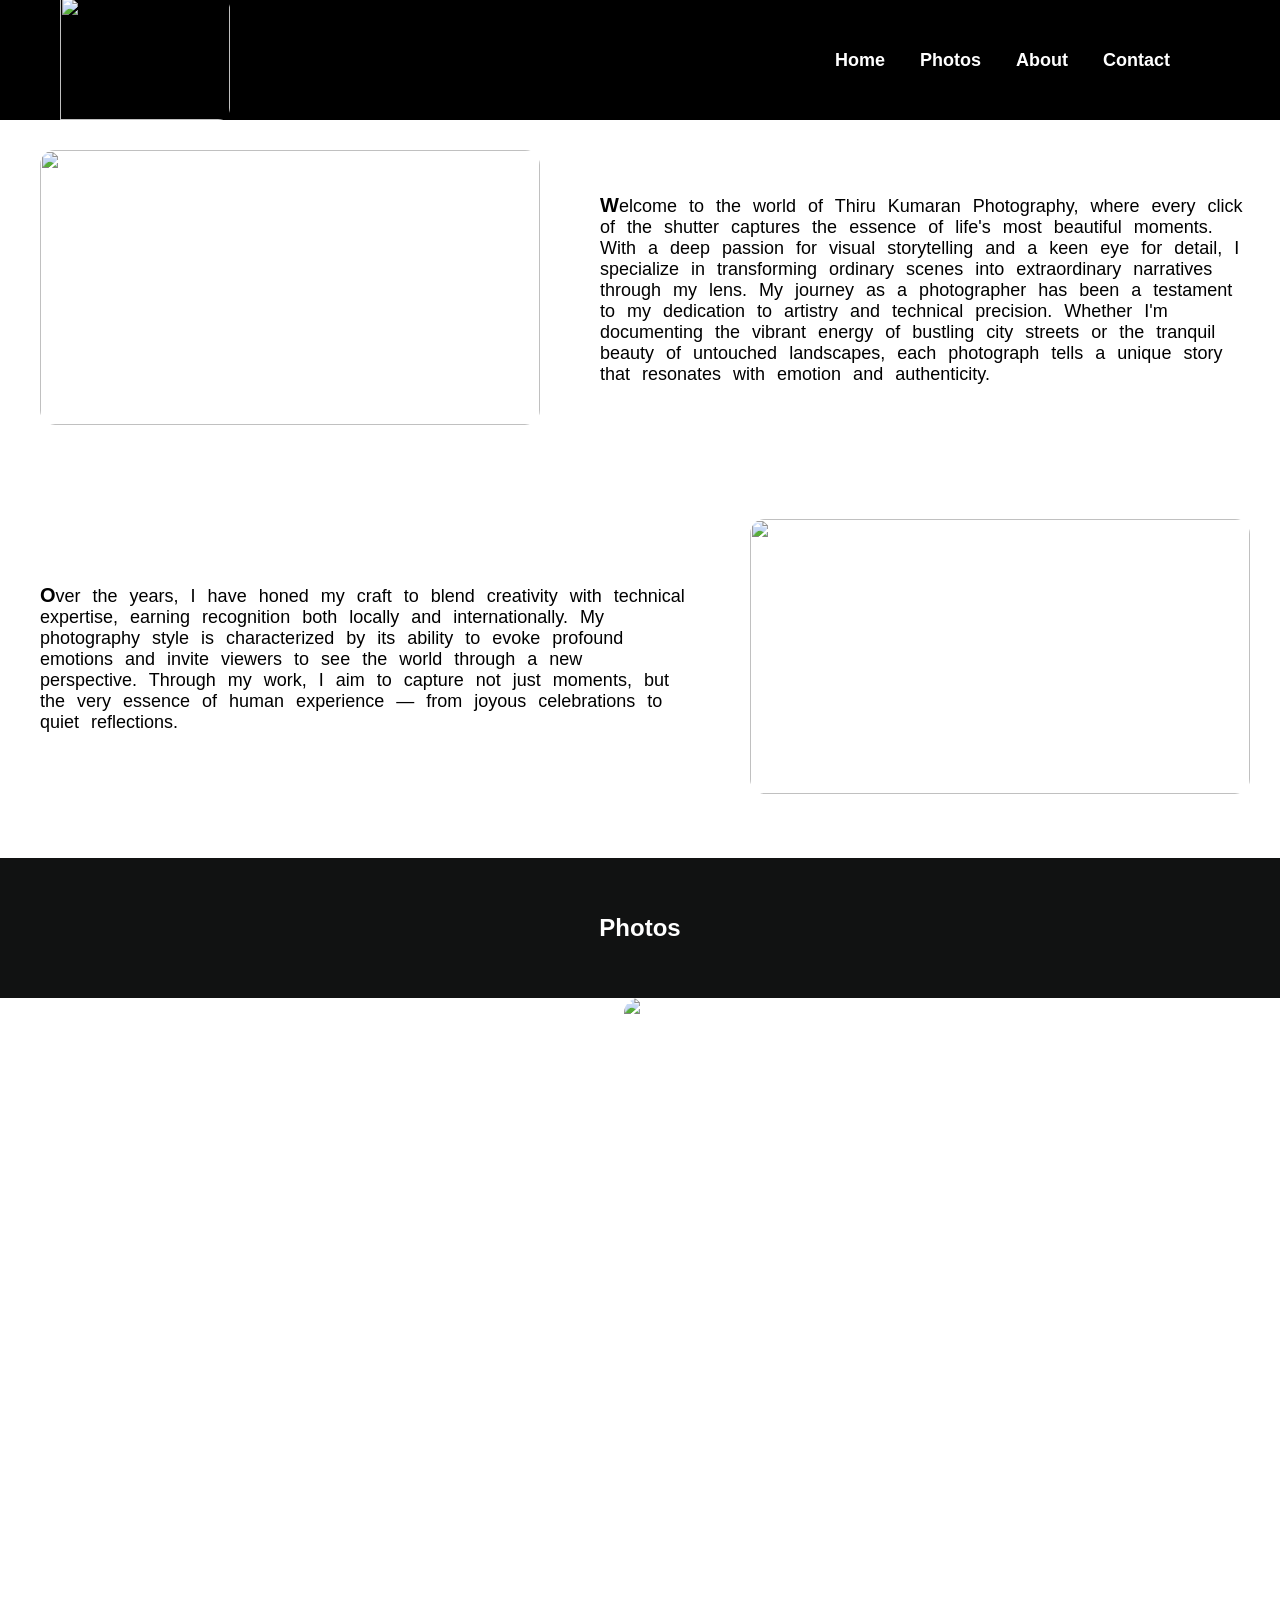
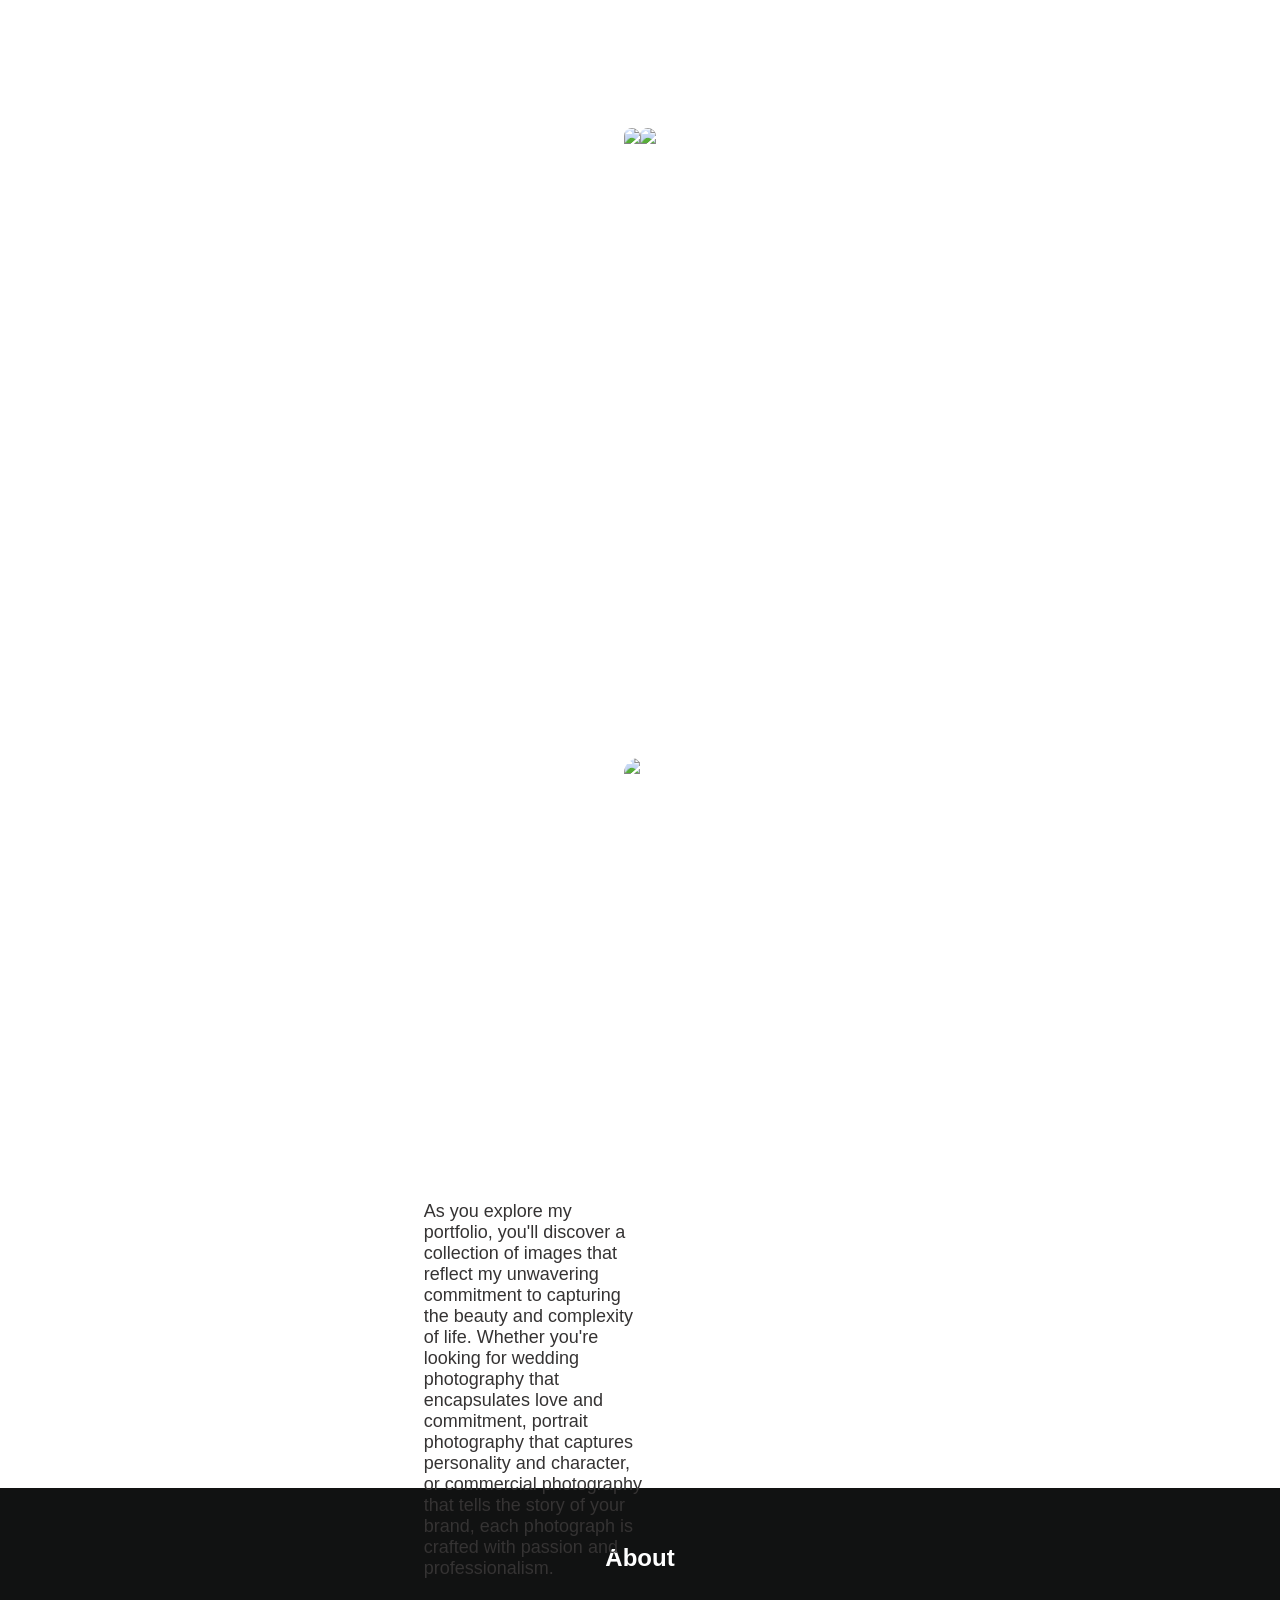
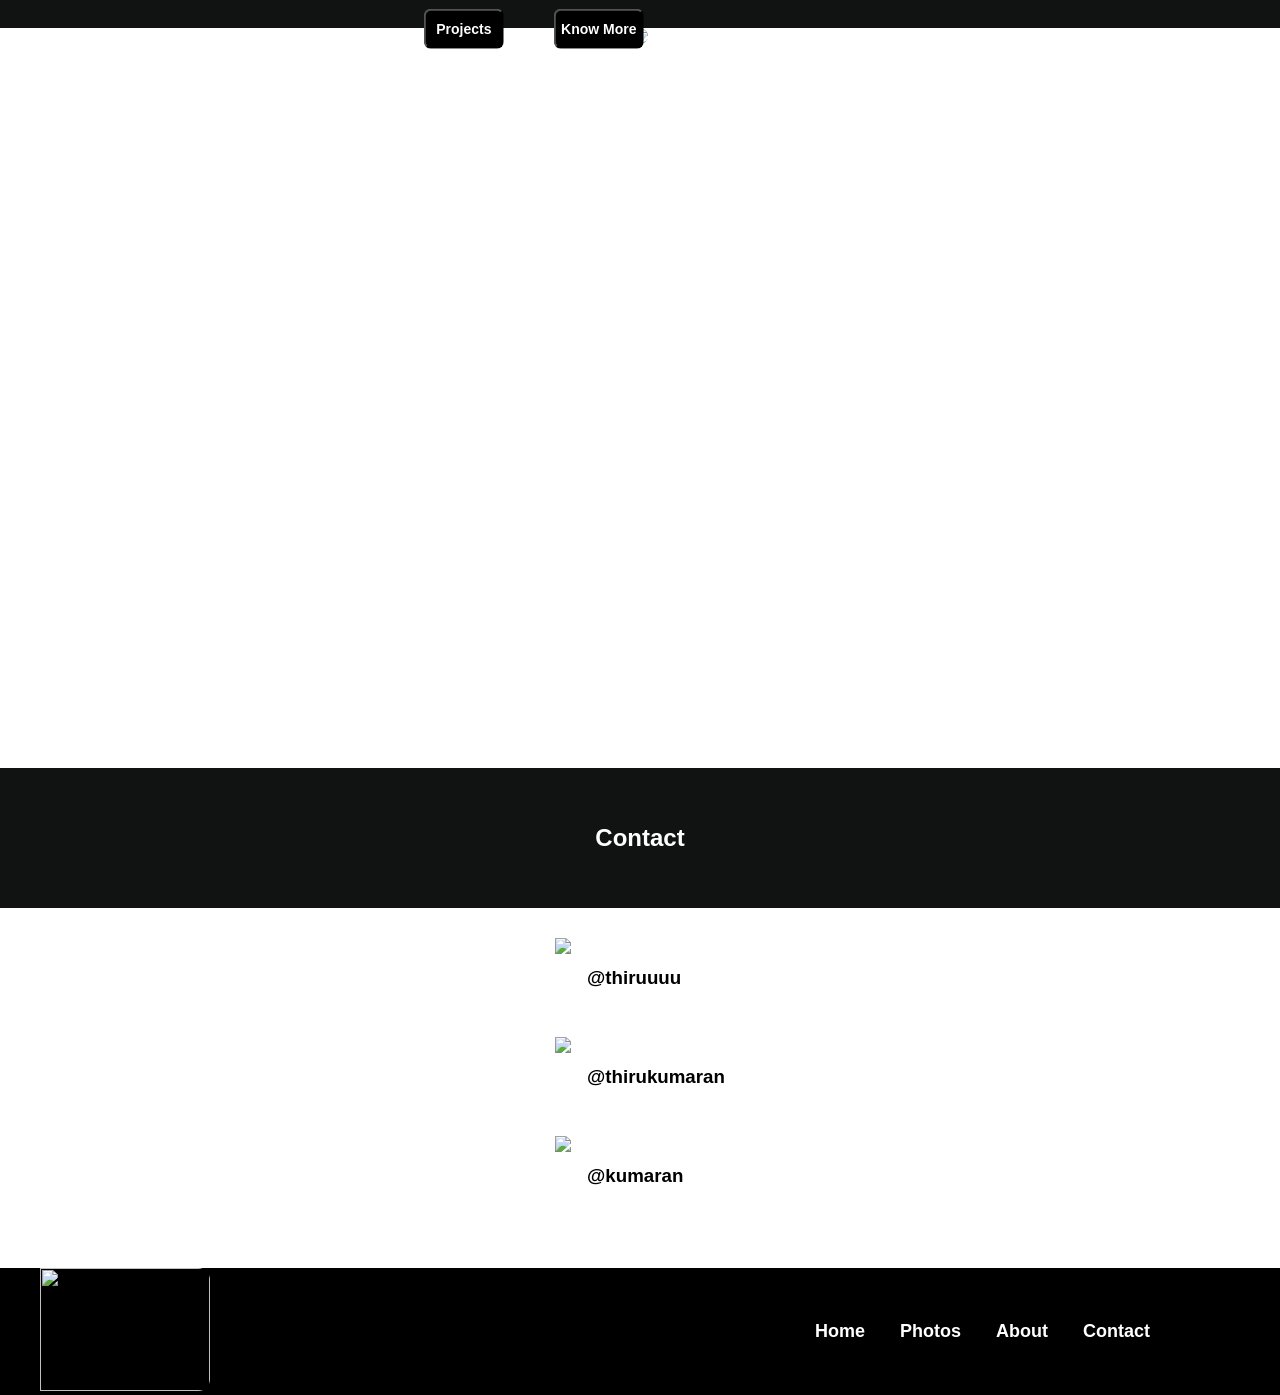
==== index.html @ aa4ffd06 "updated version" ====
<!DOCTYPE html>
<html lang="en">
<head>
    <meta charset="UTF-8">
    <meta name="viewport" content="width=device-width, initial-scale=1.0">
    <title>Kumaran Photography</title>
    <link rel="stylesheet" href="style.css">
    <link rel="shortcut icon" href="images/TK (1).png" type="image/x-icon">
</head>
<body>
    <header>
        <div class="logo">
            <img src="images/TK (1).png" class="klogo">
        </div>
        <div class="navbar">
            <ul>
                <li><a href="">Home</a></li>
                <li><a href="#photos">Photos</a></li>
                <li><a href="#about">About</a></li>
                <li><a href="#contact">Contact</a></li>
            </ul>
        </div>
    </header>
   <div class="main">

<div class="home">
    <div class="profile">
        <img src="C:\Users\Omar.Sultan\Personal-website-Kumaran-Photography-HTML-CSS\images\Screenshot 2026-07-08 143023.png" class="profile1">
    </div>

    <div class="homecontent">
        <p class="p1content">
            <strong style="font-size: 20px;">W</strong>elcome to the world of Thiru Kumaran Photography, where every click of the shutter captures the essence of life's most beautiful moments. With a deep passion for visual storytelling and a keen eye for detail, I specialize in transforming ordinary scenes into extraordinary narratives through my lens. My journey as a photographer has been a testament to my dedication to artistry and technical precision. Whether I'm documenting the vibrant energy of bustling city streets or the tranquil beauty of untouched landscapes, each photograph tells a unique story that resonates with emotion and authenticity.
        </p>
    </div>
</div>

<div class="home">
    <div class="homecontent">
        <p class="p1content">
            <strong style="font-size: 20px;">O</strong>ver the years, I have honed my craft to blend creativity with technical expertise, earning recognition both locally and internationally. My photography style is characterized by its ability to evoke profound emotions and invite viewers to see the world through a new perspective. Through my work, I aim to capture not just moments, but the very essence of human experience — from joyous celebrations to quiet reflections.
        </p>
    </div>
    <div class="profile">
        <img src="images/profile.jpg" class="profile1">
    </div>
</div>

    <div class="pdiv1" id="photos">
        <h2>
                Photos
        </h2>
    </div>

    <div class="photos">
        <img src="images/nature.jpg" class="nature">
        <div class="photos1">
            <img src="images/flower.jpg" class="flowers">
            <img src="images/flowers1.jpg" class="flowers">
        </div>
        <img src="images/nature2.jpg" class="nature">

    </div>

    <div class="pdiv1" id="about">
        <h2>
                About
        </h2>
    </div>

    <div class="about">
        <img src="images/profile3.jpg" class="nature">
        <div class="abcontent">
            <p>
                As you explore my portfolio, you'll discover a collection of images that reflect my unwavering commitment to capturing the beauty and complexity of life. Whether you're looking for wedding photography that encapsulates love and commitment, portrait photography that captures personality and character, or commercial photography that tells the story of your brand, each photograph is crafted with passion and professionalism.

            </p>
            <div class="buttons">
                <button>
                    Projects
                </button>
                <button class="button1">
                    Know More
                </button>
            </div>
           
      </div>
    </div>

    <div class="pdiv2" id="contact">
        <h2>
                Contact 
        </h2>
    </div>

    <div class="contact">
        <div class="cdiv">
            <img src="images/insta.jpg" class="clogos">
            <h3><a href="" class="clink">@thiruuuu</a></h3>
        </div>

        <div class="cdiv">
            <img src="images/fb.jpg" class="clogos">
            <h3><a href="" class="clink">@thirukumaran</a></h3>
        </div>

        <div class="cdiv">
            <img src="images/twitter.png" class="clogos">
            <h3><a href="" class="clink">@kumaran</a></h3>
        </div>
    </div>

    <footer>
        <div class="logo">
            <img src="images/TK (1).png" class="klogo">
        </div>
        <div class="navbar">
            <ul>
                <li><a href="">Home</a></li>
                <li><a href="#photos">Photos</a></li>
                <li><a href="#about">About</a></li>
                <li><a href="#contact">Contact</a></li>
            </ul>
        </div>
    </footer>

   
</body>
</html>
---- style.css ----
*{
    margin: 0;
    padding: 0;
}
body{
    font-family: 'Segoe UI', Tahoma, Geneva, Verdana, sans-serif;
  
    
    
}
.main{
    display: flex;
    flex-direction: column;
    align-items: center;
    justify-content: center;
    gap: 30px;
    
}
header{
    background-color: rgb(0, 0, 0);
    height: 120px;
    width: 100%;
    display: flex;
    flex-direction: row;
    justify-content: space-between;
    padding-left: 20px ;
    padding-right: 20px;
    align-items: center;
}
footer{
    background-color: rgb(0, 0, 0);
    display: flex;
    flex-direction: row;
    justify-content: space-between;
    padding-left: 20px ;
    padding-right: 20px;
    align-items: center;
    width: 100%;
}

ul{
    list-style: none;
    display: flex;
    flex-direction: row;
    gap: 35px;
    margin-right: 130px;
   font-weight: bold;
   font-size: large;

}
a{
    text-decoration: none;
    color:white;
}
a:hover{
    color: rgb(245, 111, 255);
}
.klogo{
    height: 123px;
    width: 170px;
    border-radius: 12px;
    padding-left: 40px;
}
.profile1{
    height: 275px;
    border-radius: 15px;
    width:500px;
}
.home{
    display: flex;
    flex-direction: row;
    align-items: center;
    gap: 60px;
    padding: 30px;
    width:1200px;
}
.p1content{
    word-spacing: 7px;
    font-size: 18px;
    width: 650px;
}
.nature{
    height: 700px;
    border-radius: 15px;
}
.photos1{
   display: flex;
   flex-direction: row;
   justify-content: space-evenly;
   
   
}
.photos{
    margin-top: -30px;
    display: flex;
    flex-direction: column;
    gap: 30px;
}
.flowers{
    height: 600px;
    border-radius: 15px;
   
}
.pdiv1{
    color: white;
    background-color: rgb(17, 18, 18);
    text-align: center;
    display: flex;
    align-items: center;
    justify-content: center;
    width: 100%;
    height: 140px;
}
.about{
    margin-top: -30px;
    height: 800px;
    position: relative;
}
.abcontent{
    position:absolute;
    left: 50%;
    top: 50%;
    transform: translate(-95%, -180%);
    padding: 0.5rem;
    color: rgb(53, 51, 51);
    font-size: 18px;
}
button{
    margin-top: 30px;
    height: 40px;
    width: 60px;
    background-color: black;
    color: white;
    width: 80px;
    font-size: 14px;
    font-weight: bold;
    border-radius: 7px;

}
.button1{
    height: 40px;
    width: 90px;
    background-color: black;
    color: white;
}
.buttons{
    display: flex;
    flex-direction: row;
    gap: 50px;
}
.pdiv2{
    margin-top: -90px;
    color: white;
    background-color: rgb(17, 18, 18);
    text-align: center;
    display: flex;
    align-items: center;
    justify-content: center;
    width: 100%;
    height: 140px;
}

.contact{
    height: 300px;
}
.contact{
    display: flex;
    flex-direction: column;
    gap: 19px;

}

.clogos{
    height: 80px;
}
.cdiv{
    display: flex;
    align-items: center;
    gap: 16px;
}
.clink{
    text-decoration: none;
    color: black;
}
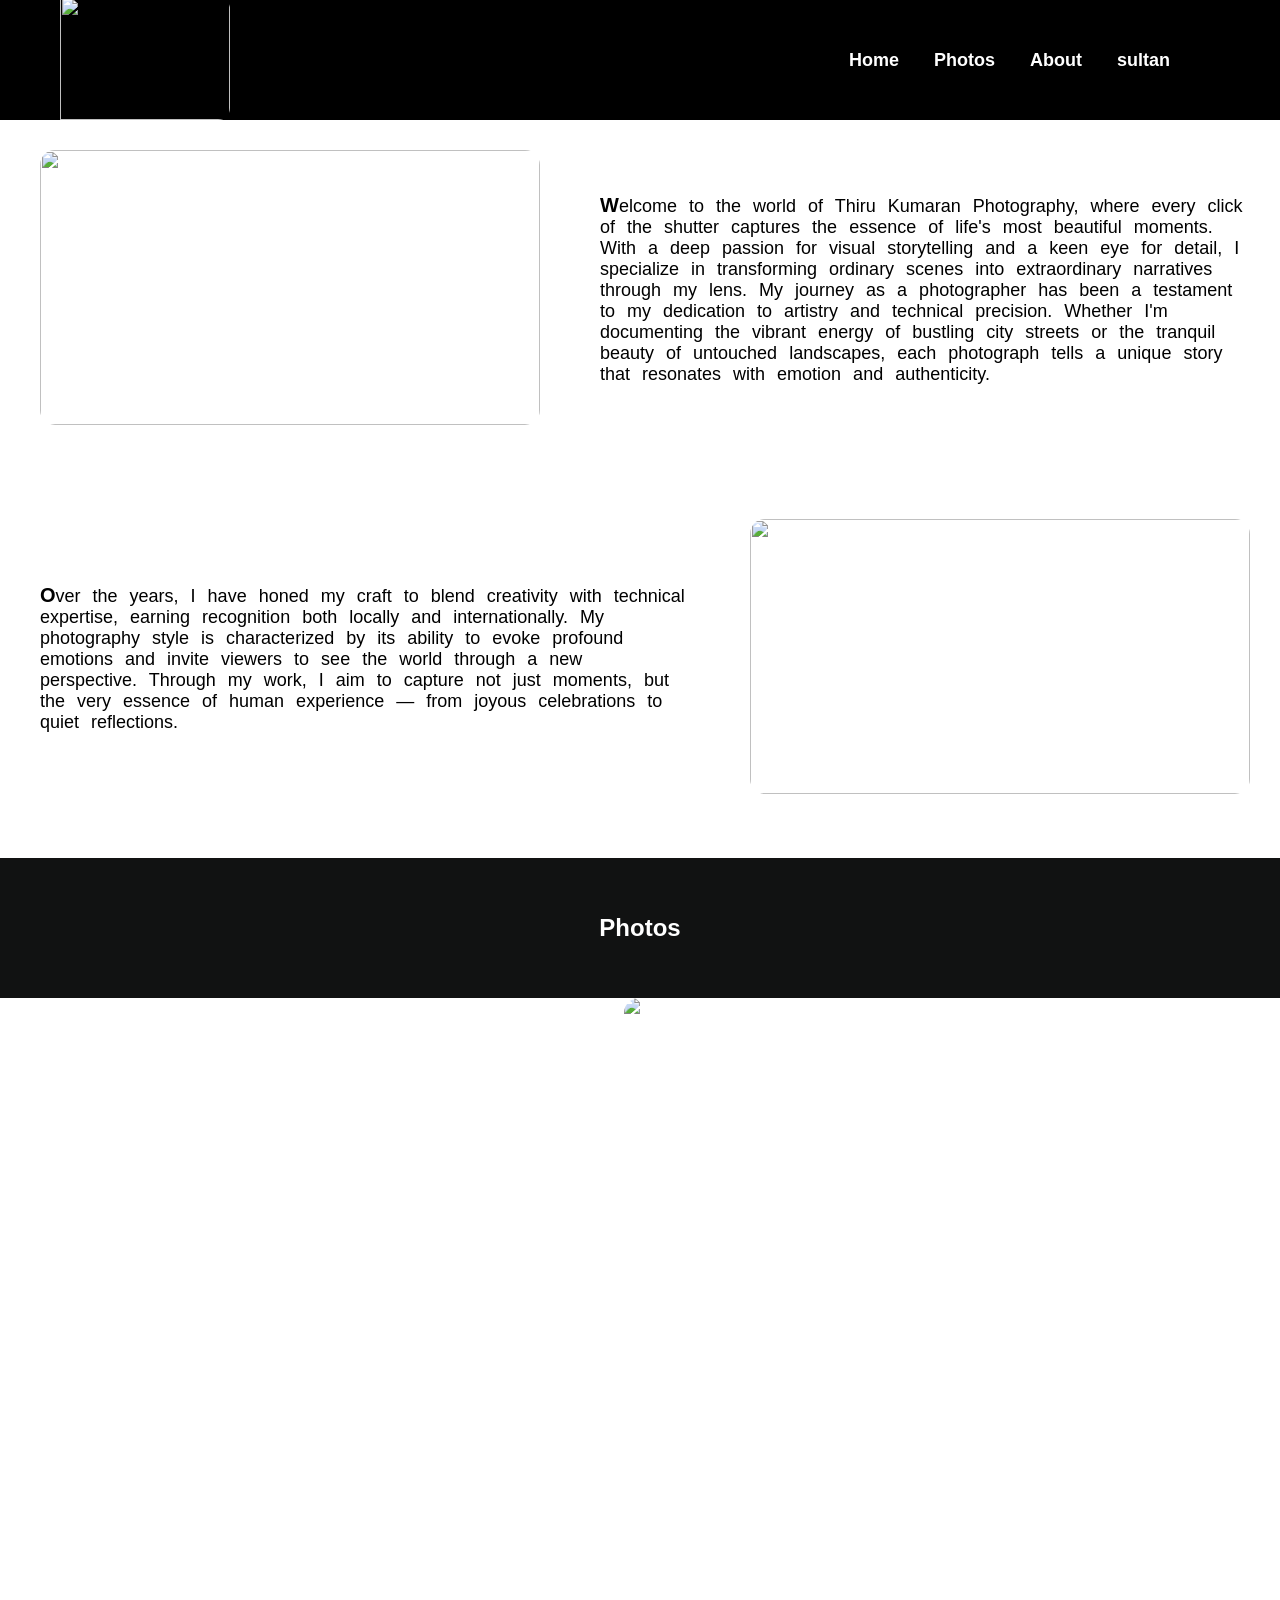
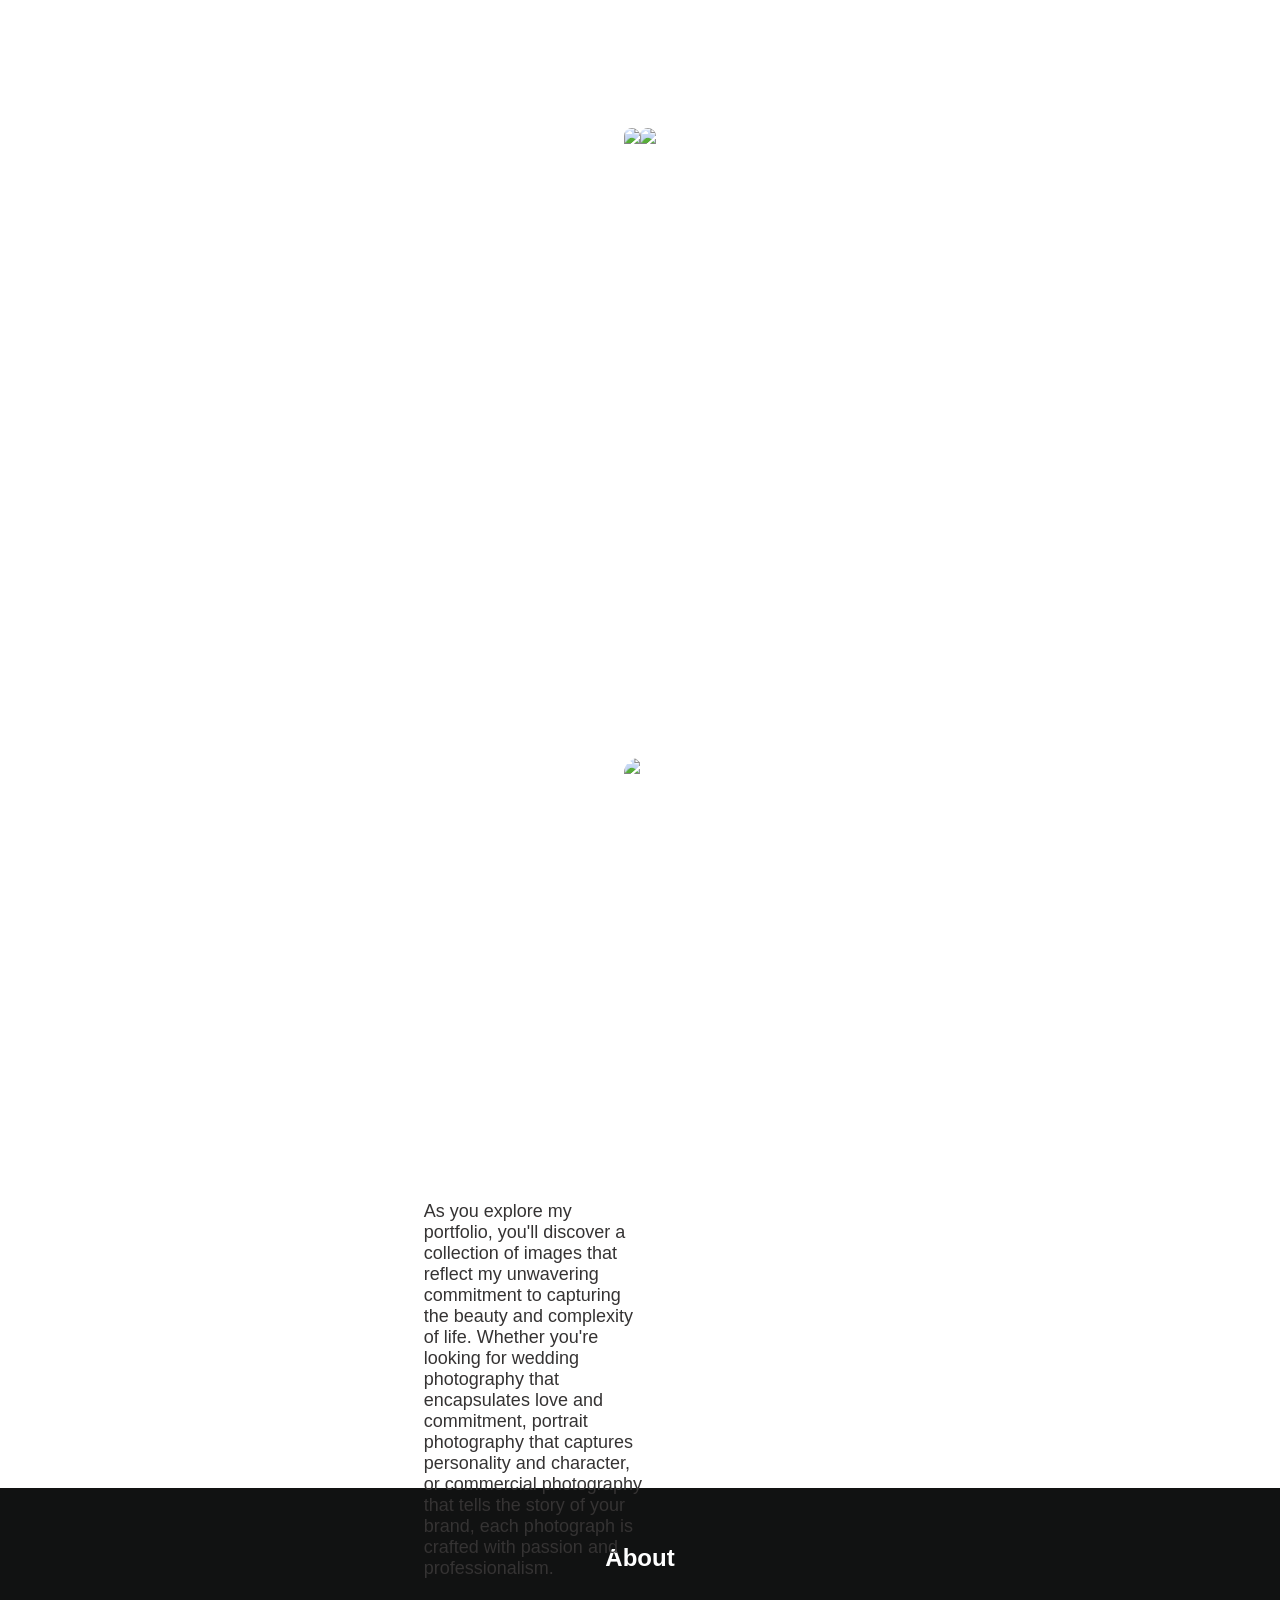
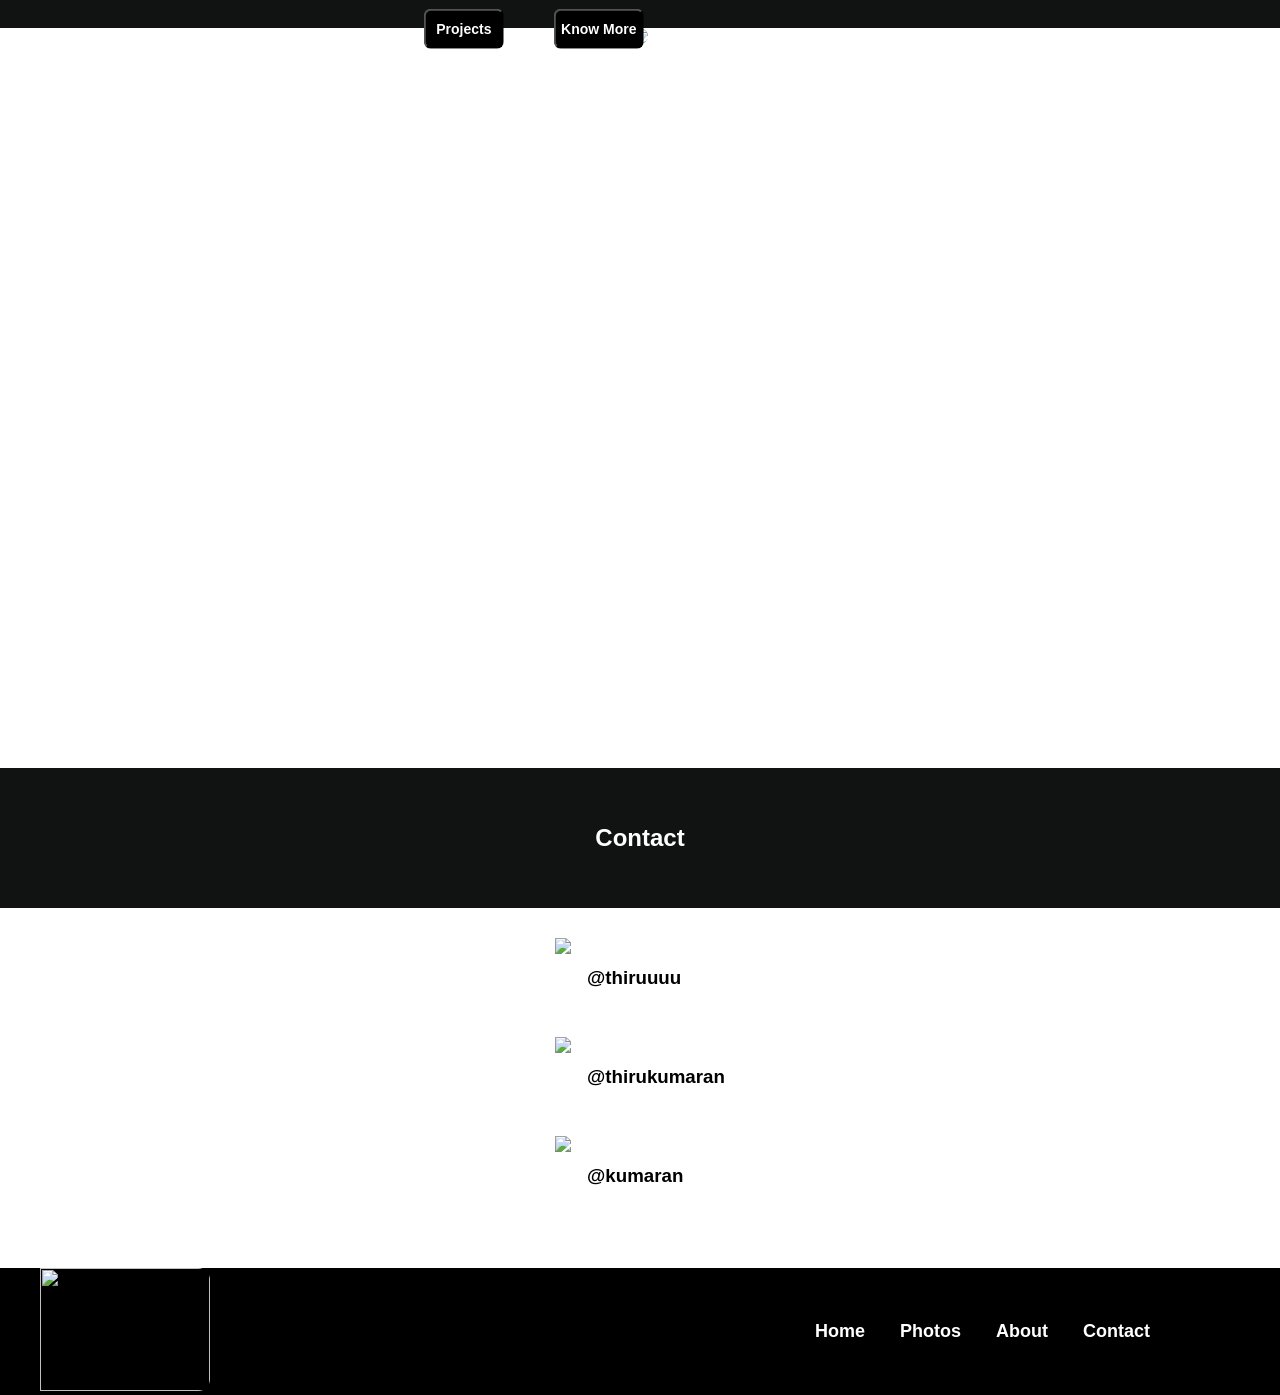
==== commit 180bde51: "update" ====
--- a/index.html
+++ b/index.html
@@ -17,7 +17,7 @@
                 <li><a href="">Home</a></li>
                 <li><a href="#photos">Photos</a></li>
                 <li><a href="#about">About</a></li>
-                <li><a href="#contact">Contact</a></li>
+                <li><a href="#contact">sultan</a></li>
             </ul>
         </div>
     </header>
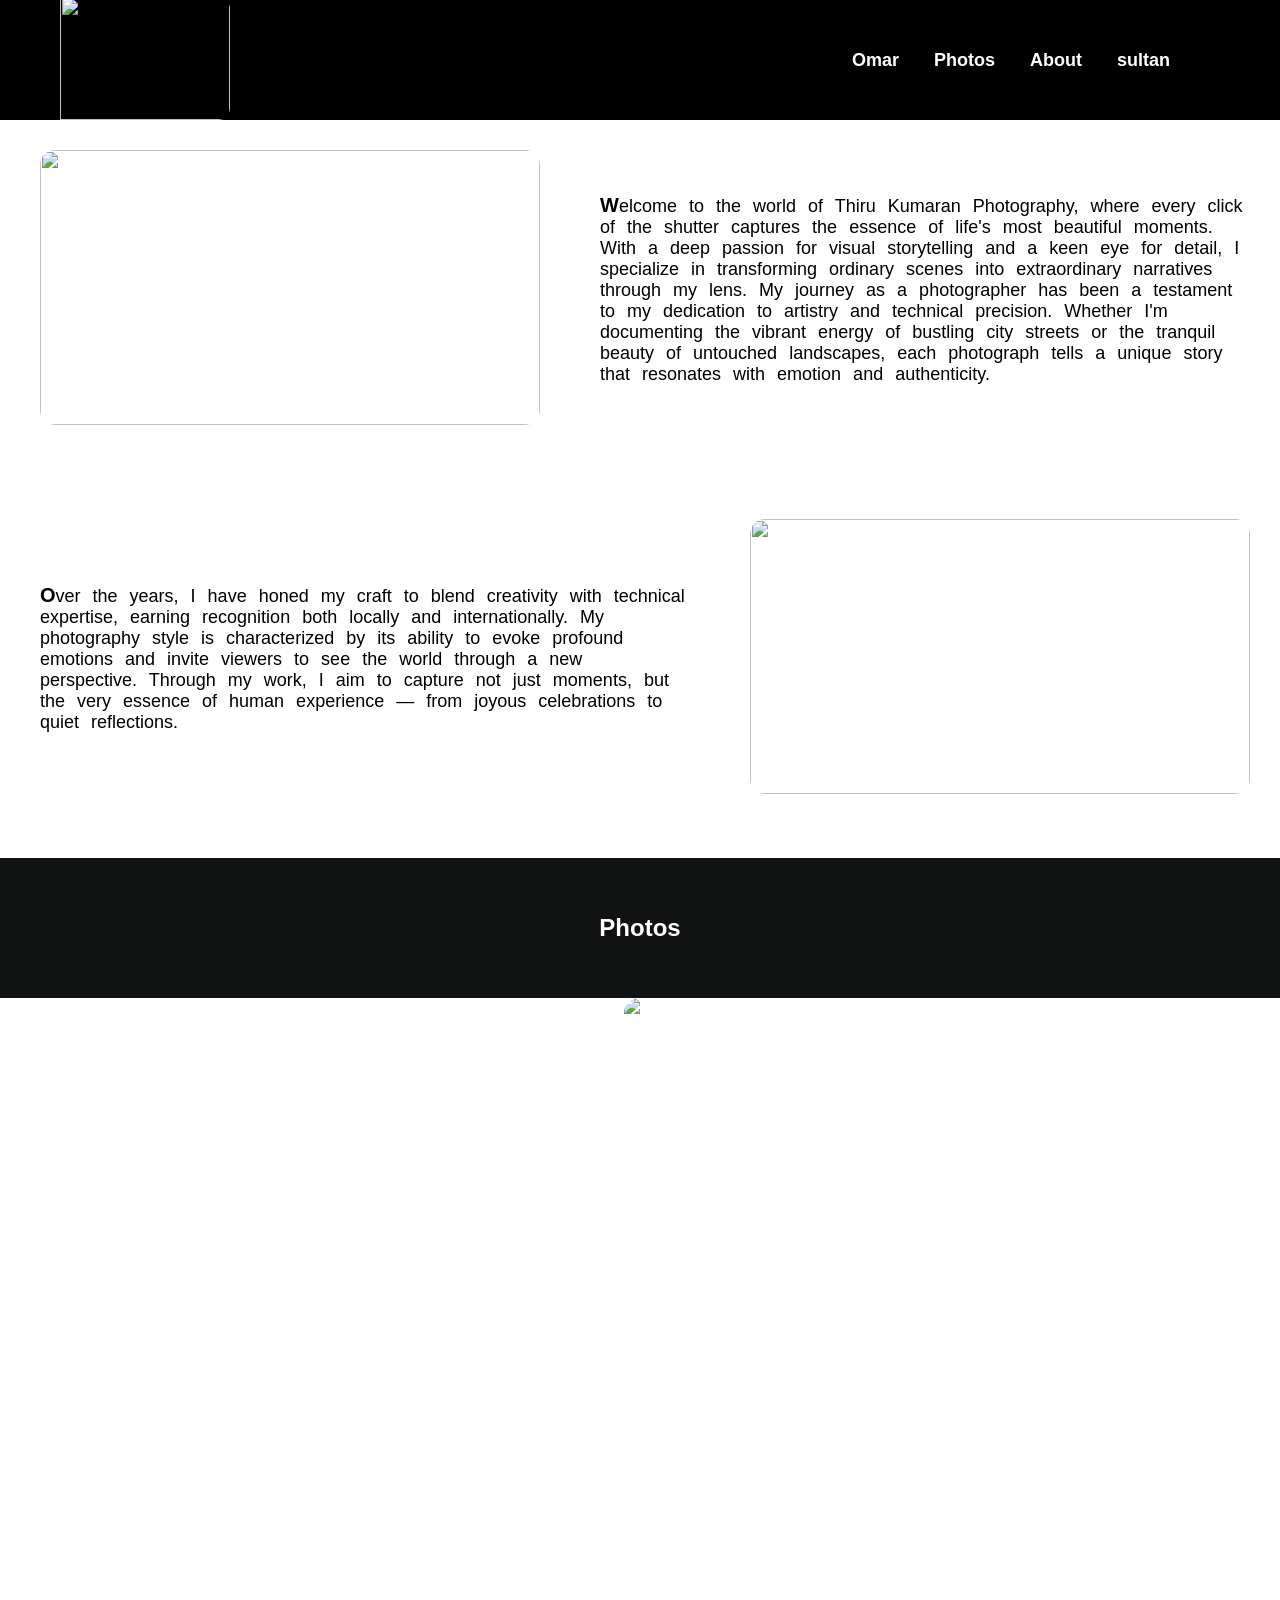
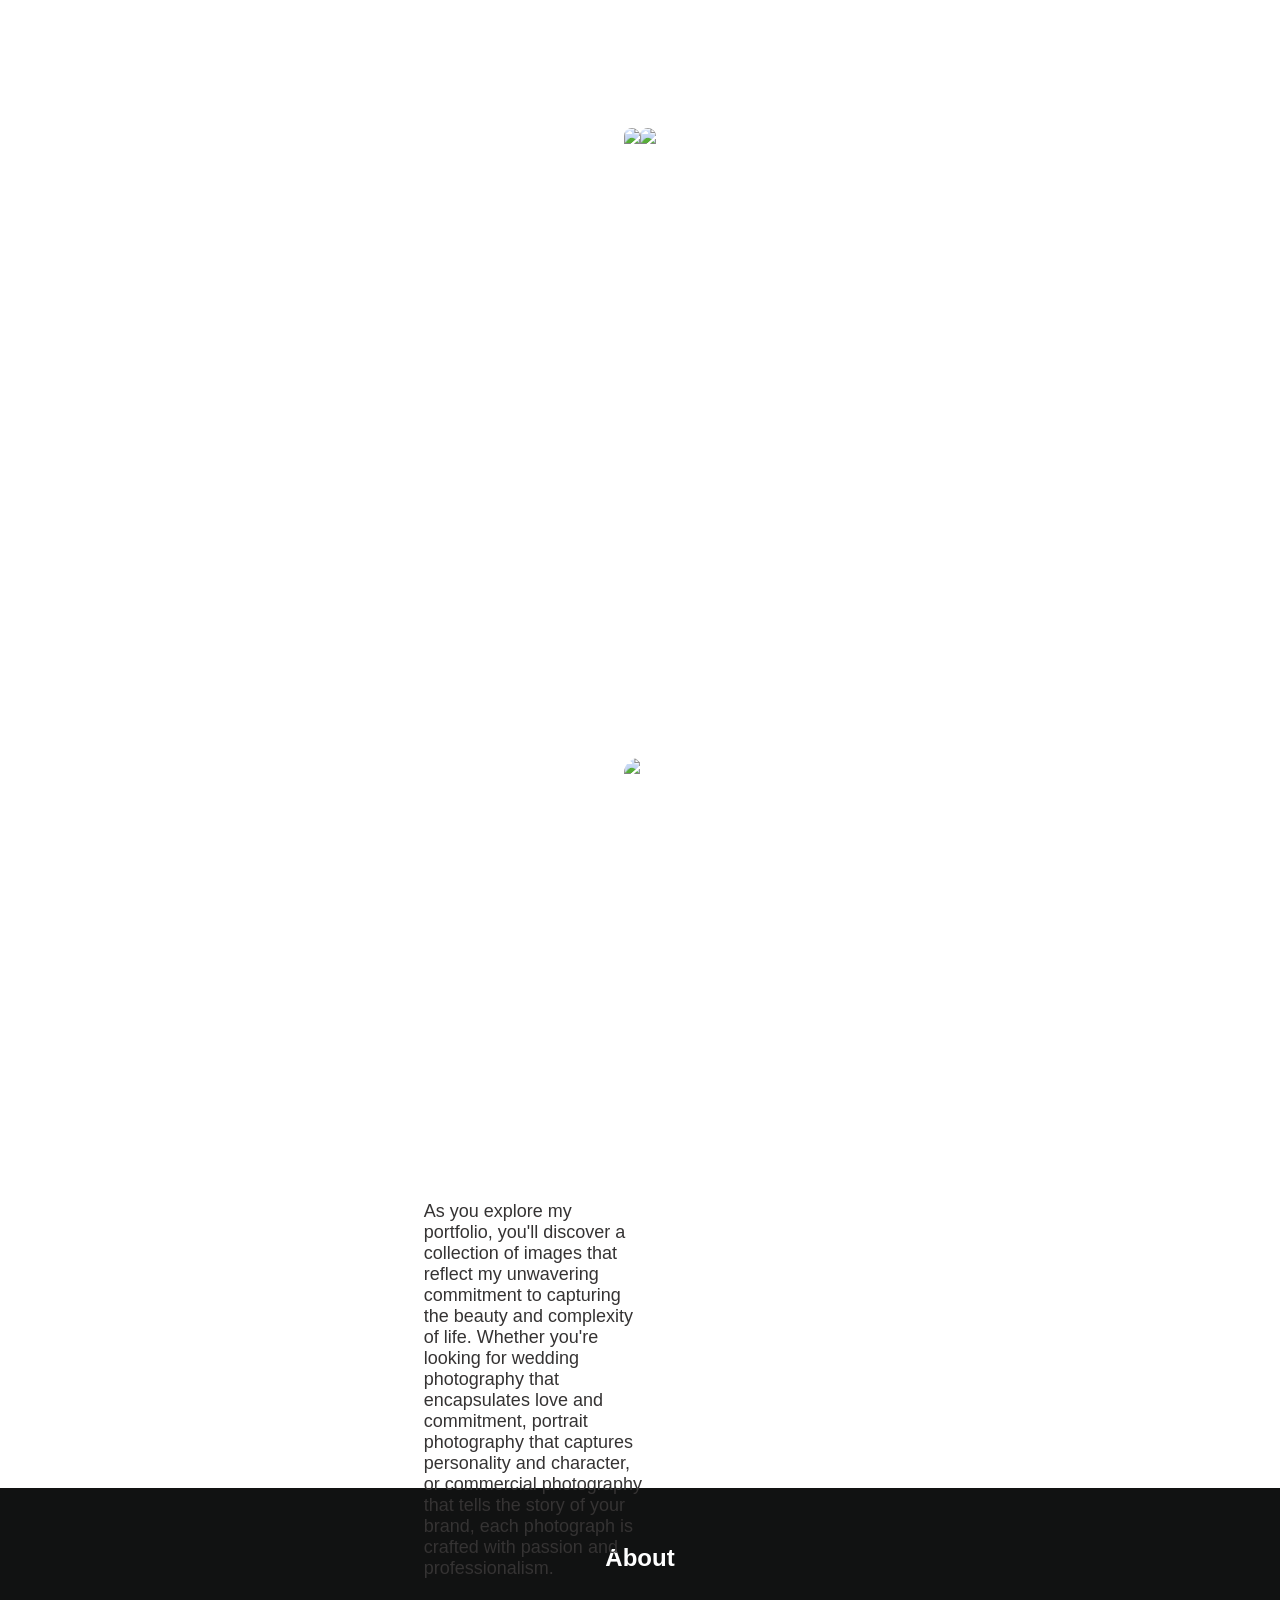
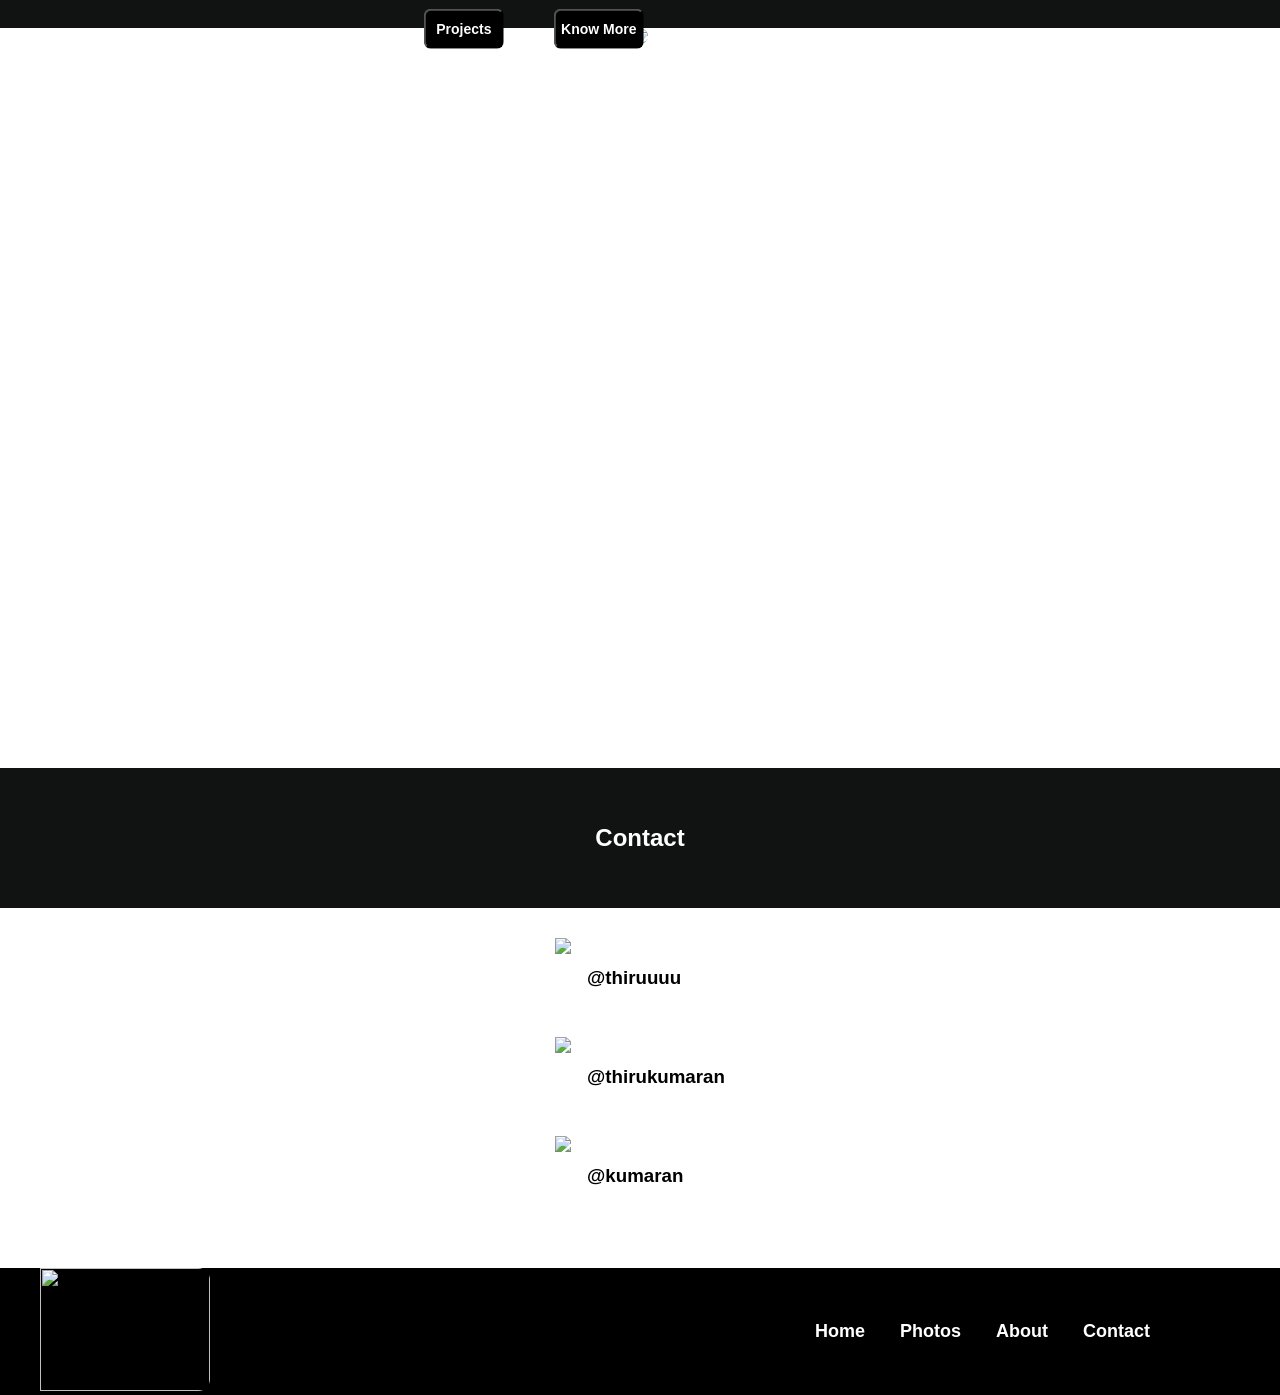
==== commit 1ab56bbc: "commit" ====
--- a/index.html
+++ b/index.html
@@ -14,7 +14,7 @@
         </div>
         <div class="navbar">
             <ul>
-                <li><a href="">Home</a></li>
+                <li><a href="">Omar</a></li>
                 <li><a href="#photos">Photos</a></li>
                 <li><a href="#about">About</a></li>
                 <li><a href="#contact">sultan</a></li>
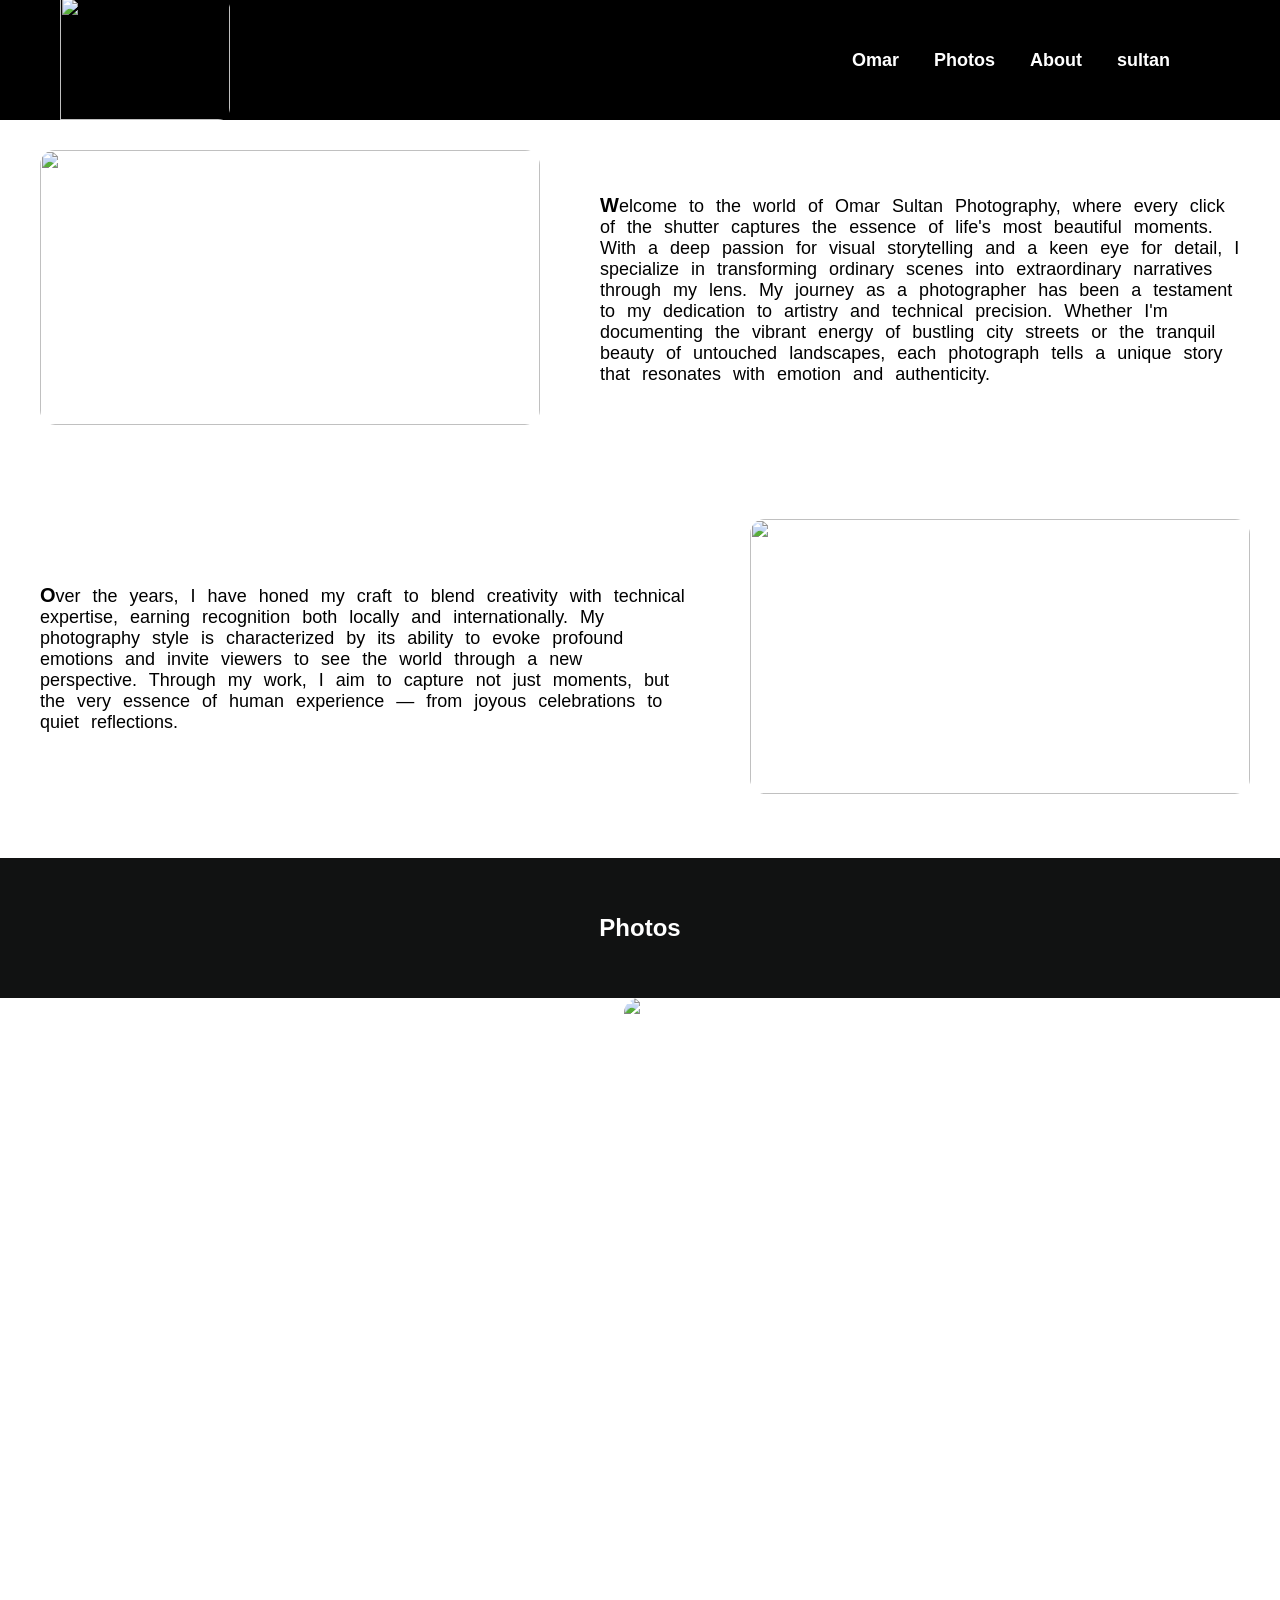
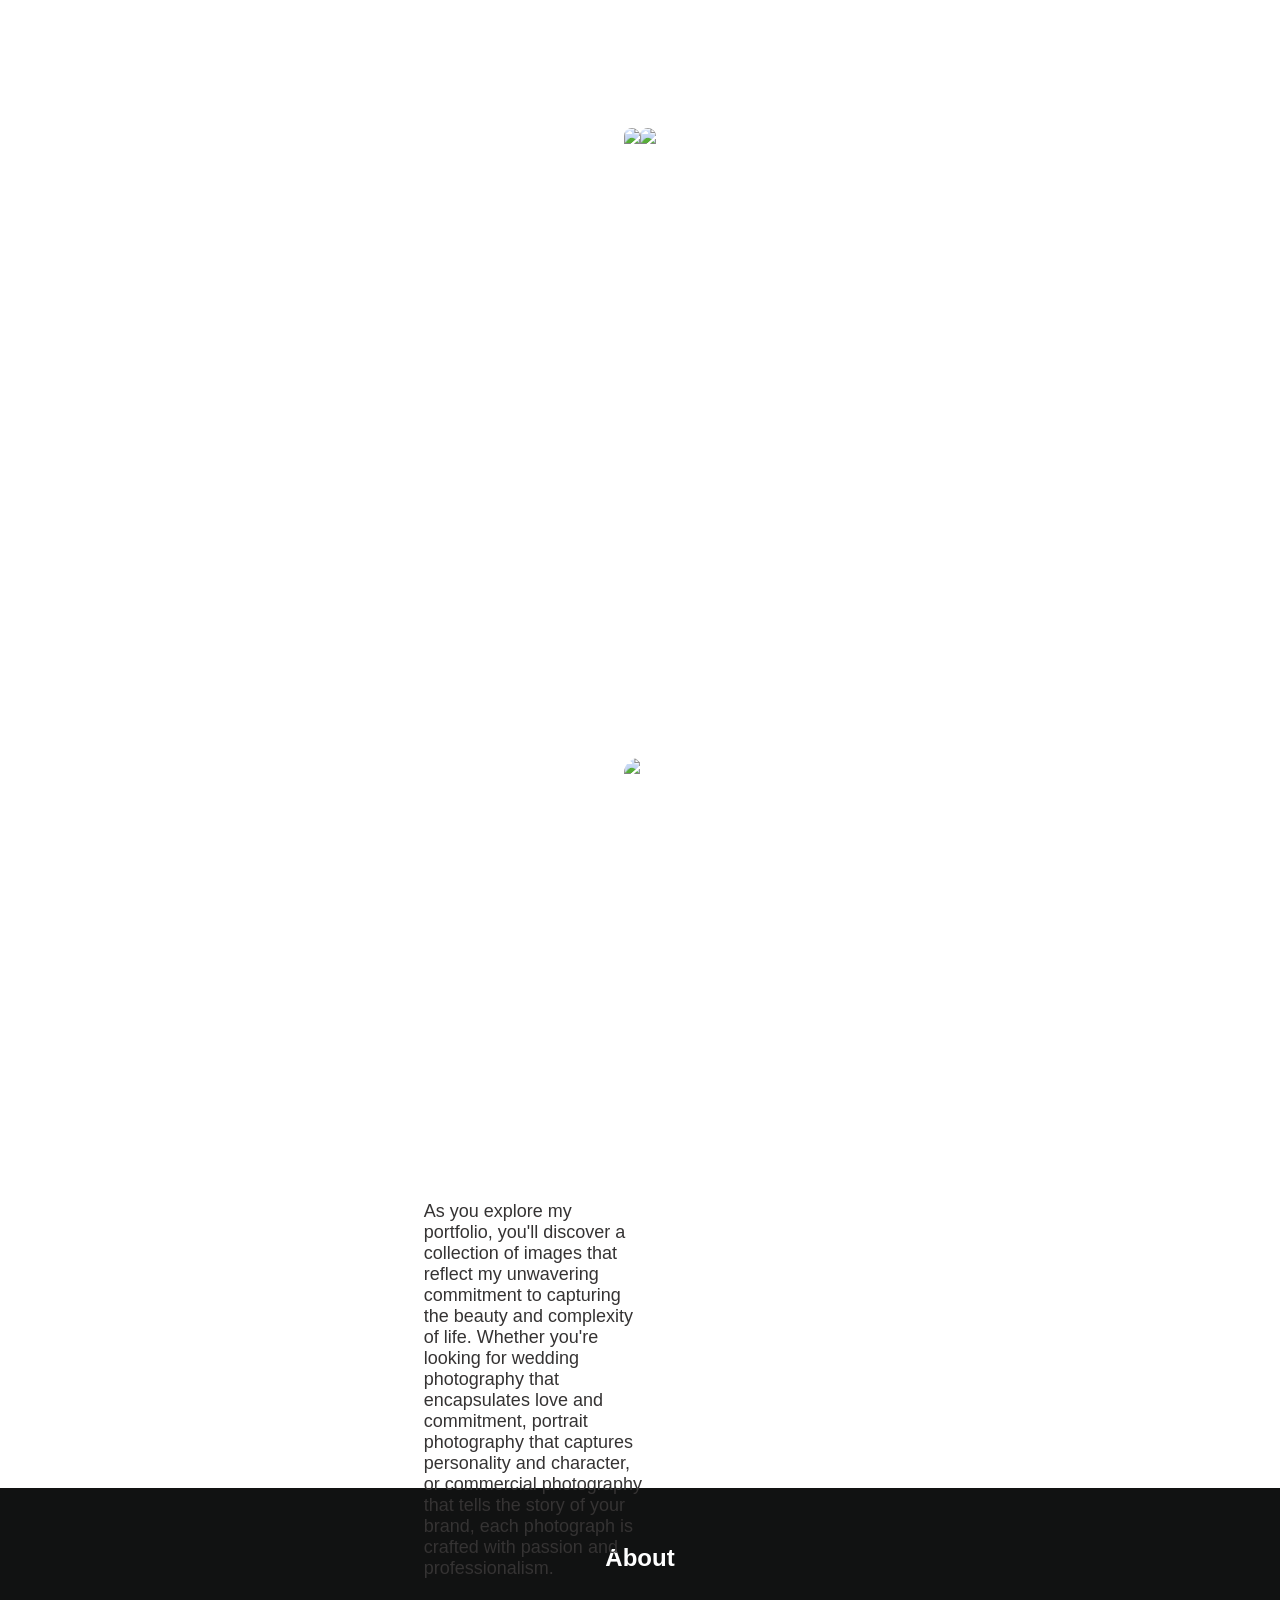
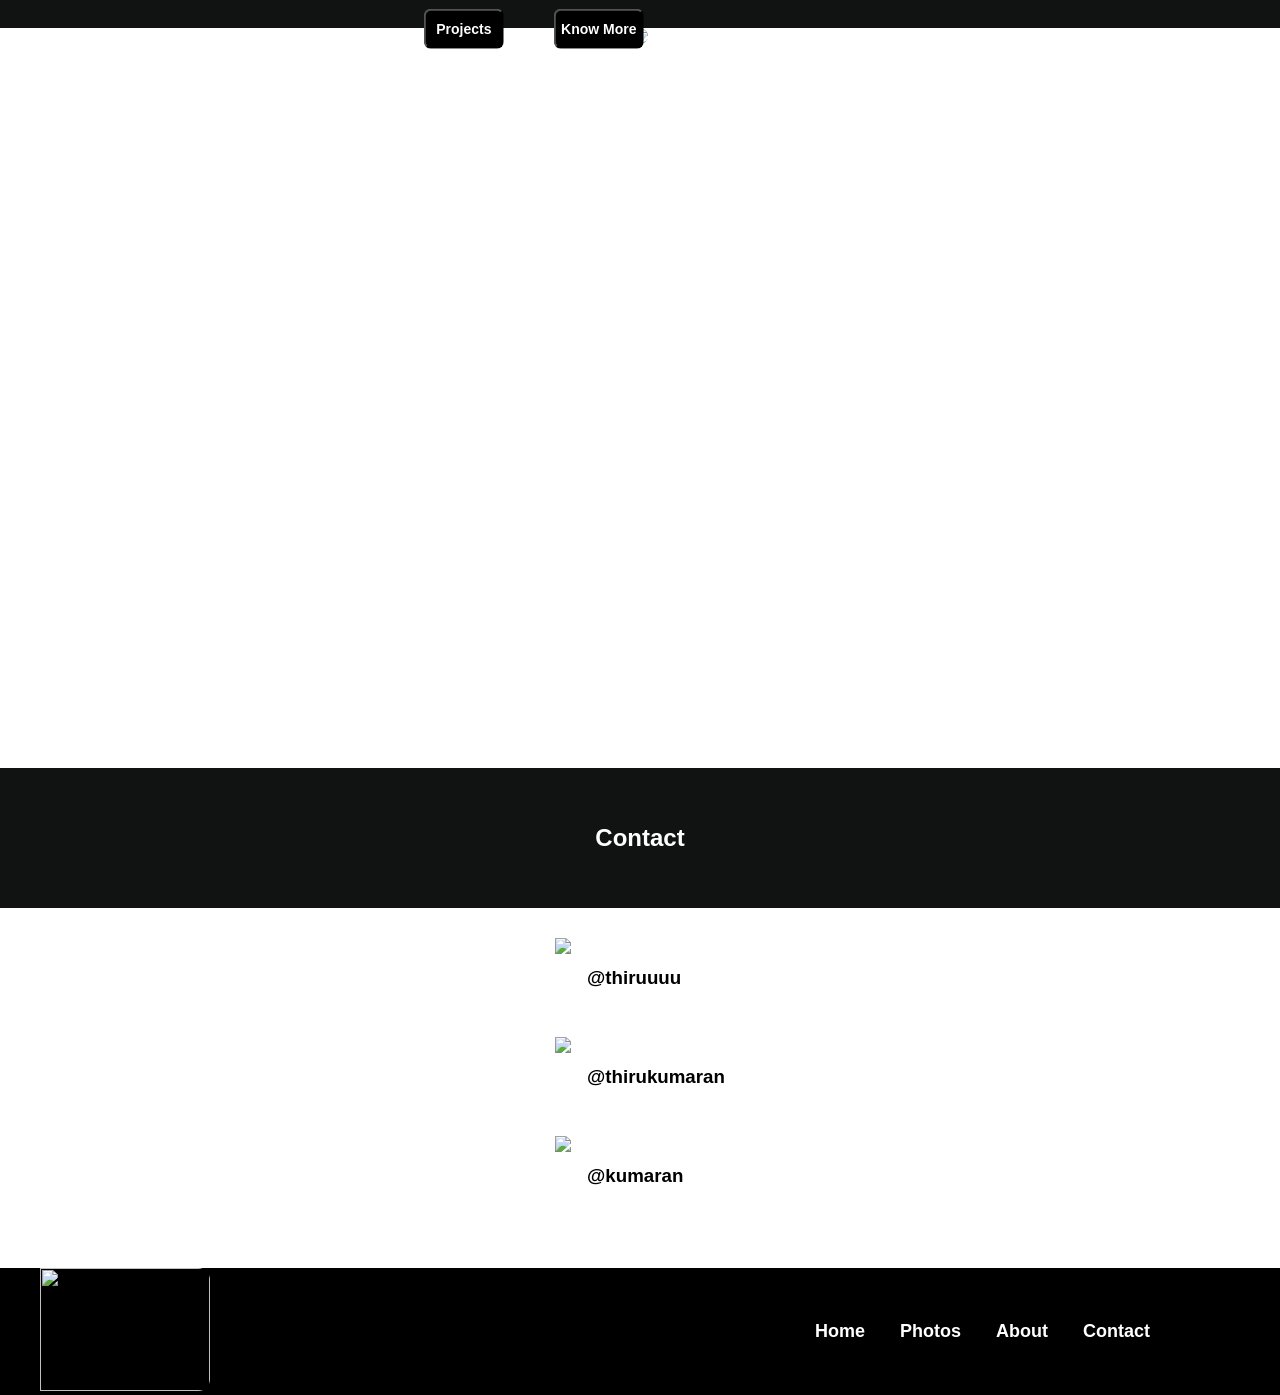
==== commit b8c24d15: "omar sultan change name" ====
--- a/index.html
+++ b/index.html
@@ -30,7 +30,7 @@
 
     <div class="homecontent">
         <p class="p1content">
-            <strong style="font-size: 20px;">W</strong>elcome to the world of Thiru Kumaran Photography, where every click of the shutter captures the essence of life's most beautiful moments. With a deep passion for visual storytelling and a keen eye for detail, I specialize in transforming ordinary scenes into extraordinary narratives through my lens. My journey as a photographer has been a testament to my dedication to artistry and technical precision. Whether I'm documenting the vibrant energy of bustling city streets or the tranquil beauty of untouched landscapes, each photograph tells a unique story that resonates with emotion and authenticity.
+            <strong style="font-size: 20px;">W</strong>elcome to the world of Omar Sultan Photography, where every click of the shutter captures the essence of life's most beautiful moments. With a deep passion for visual storytelling and a keen eye for detail, I specialize in transforming ordinary scenes into extraordinary narratives through my lens. My journey as a photographer has been a testament to my dedication to artistry and technical precision. Whether I'm documenting the vibrant energy of bustling city streets or the tranquil beauty of untouched landscapes, each photograph tells a unique story that resonates with emotion and authenticity.
         </p>
     </div>
 </div>
